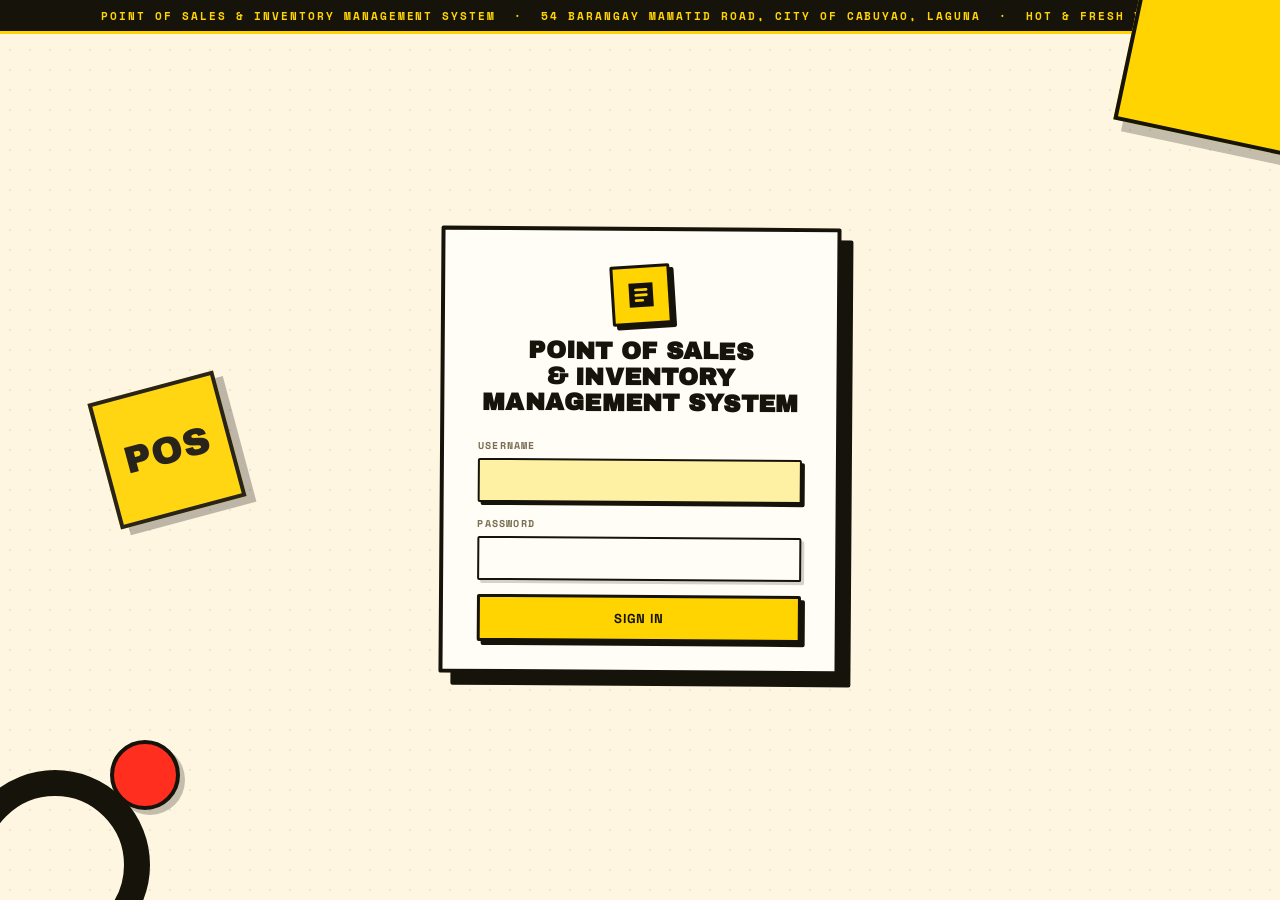
==== docs/index.html @ 0c98d70e "Harden sessions and document security behavior (v41)" ====
<!DOCTYPE html>
<html lang="en">
<head>
<meta charset="UTF-8">
<meta name="viewport" content="width=device-width,initial-scale=1">
<title>Point of Sales &amp; Inventory Management System</title>
<link rel="icon" href="data:,">
<link rel="preconnect" href="https://fonts.googleapis.com">
<link rel="preconnect" href="https://fonts.gstatic.com" crossorigin>
<link href="https://fonts.googleapis.com/css2?family=Archivo+Black&family=Space+Grotesk:wght@400;500;600;700&family=Space+Mono:wght@400;700&display=swap" rel="stylesheet">
<link rel="stylesheet" href="styles.css?v=41">
</head>
<body>

<!-- ==================== LOGIN ==================== -->
<div id="login">
  <div class="login-bg">
    <div class="bg-bar">POINT OF SALES &amp; INVENTORY MANAGEMENT SYSTEM &nbsp;&middot;&nbsp; 54 BARANGAY MAMATID ROAD, CITY OF CABUYAO, LAGUNA &nbsp;&middot;&nbsp; HOT &amp; FRESH DAILY</div>
    <div class="bg-square"></div>
    <div class="bg-ring"></div>
    <div class="bg-dot"></div>
    <div class="bg-stamp">POS</div>
  </div>
  <div class="login-card">
    <div class="login-logo"><svg viewBox="0 0 24 24"><rect x="3" y="3" width="18" height="18" fill="#14110A"/><path d="M8 8h8M8 12h8M8 16h5" fill="none" stroke="#FFD400" stroke-width="2" stroke-linecap="round"/></svg></div>
    <h1>Point of Sales<br>&amp; Inventory Management System</h1>

    <div class="login-err" id="loginErr">Invalid username or password.</div>
    <div class="field"><label>Username</label><input id="logUser" autocomplete="username"></div>
    <div class="field"><label>Password</label><input id="logPass" type="password" autocomplete="current-password"></div>
    <button class="btn" onclick="doLogin()">Sign in</button>
  </div>
</div>

<!-- ==================== APP ==================== -->
<div id="app">
  <aside class="sidebar">
    <div class="side-logo">
      <div class="mark"><svg viewBox="0 0 24 24"><rect x="3" y="3" width="18" height="18" fill="#14110A"/><path d="M8 8h8M8 12h8M8 16h5" fill="none" stroke="#FFD400" stroke-width="2" stroke-linecap="round"/></svg></div>
      <div class="text"><b>Point of Sales</b><small>Inventory Management System</small></div>
    </div>
    <div class="side-nav">
      <div class="side-nav-label">Main Menu</div>
      <div id="nav"></div>
    </div>
    <div class="side-user">
      <div class="av" id="userAvatar">W</div>
      <div class="meta"><b id="userName">-</b><small id="userRole">-</small></div>
      <button class="out" onclick="doLogout()">LOG&nbsp;OUT</button>
    </div>
  </aside>

  <div class="main">
    <div class="topbar">
      <div>
        <button class="side-toggle" id="sideToggle" type="button" onclick="toggleSidebar()" aria-label="Hide menu" aria-expanded="true" title="Hide menu"><svg viewBox="0 0 24 24"><rect x="3" y="4" width="18" height="16" rx="2"/><path d="M9 4v16M13 9h4M13 13h4"/></svg></button>
        <h2 id="pageTitle">Dashboard</h2>
      </div>
      <div class="spacer"></div>
      <div id="dbTools" style="display:none;gap:8px;align-items:center">
        <button class="dbrefresh" onclick="refreshDB()" title="Reload data from MySQL">↻ Reload DB</button>
        <button class="dbrefresh" onclick="importLocal()" title="Push this browser's saved data into MySQL">↑ Import local</button>
        <a class="dbrefresh" href="http://localhost/phpmyadmin/index.php?route=/database/structure&amp;db=pos_inventory" target="_blank" rel="noopener" title="Open phpMyAdmin">phpMyAdmin ↗</a>
        <div class="dbchip saving" id="dbChip"><i></i><span>Connecting…</span></div>
      </div>
      <div class="clock" id="clock"></div>
    </div>
    <div class="content" id="content"></div>
  </div>
</div>

<!-- ==================== MODALS ==================== -->
<div class="overlay" id="overlay"><div class="modal" id="modalBox"></div></div>
<div id="printArea" style="display:none"></div>
<div class="toast" id="toast"><svg viewBox="0 0 24 24"><path d="M20 6L9 17l-5-5"/></svg><span id="toastTxt"></span></div>
<script src="js/00-api-url.js?v=public"></script>
<script src="js/00-core.js?v=41"></script>
<script src="js/10-router-auth.js?v=41"></script>
<script src="js/20-dashboard.js?v=41"></script>
<script src="js/30-pos.js?v=41"></script>
<script src="js/40-inventory.js?v=41"></script>
<script src="js/45-recipes.js?v=41"></script>
<script src="js/50-ingredients.js?v=41"></script>
<script src="js/60-sales.js?v=41"></script>
<script src="js/70-customers.js?v=41"></script>
<script src="js/80-attendance.js?v=41"></script>
<script src="js/85-logs.js?v=41"></script>
<script src="js/90-reports.js?v=41"></script>
<script src="js/95-users.js?v=41"></script>
<script src="js/96-modal.js?v=41"></script>
<script src="js/99-init.js?v=41"></script>
</body>
</html>
---- docs/styles.css ----
/* ============================================================
   DESIGN SYSTEM - POINT OF SALES & INVENTORY MANAGEMENT SYSTEM
   NEO-BRUTALIST / STREET ENERGY
   ============================================================ */
:root{
  --paper:#FFF6E2; --paper2:#FFE9C2;
  --surface:#FFFDF5; --surface2:#FFE9C2;
  --white:#FFFDF5;
  --ink:#16130B; --ink2:#3A3320;
  --mut:#7A6F54; --mut2:#A99B78;
  --border:#16130B; --border2:#D6C9A8;
  --brand:#FFD400; --brand-d:#A57E00; --brand-l:#FFF1A3;
  --accent:#FF6B1A; --accent-d:#C2410C; --accent-l:#FFE3CF;
  --danger:#FF2E1F; --danger-l:#FFD7D2;
  --ok:#0FA63C; --ok-l:#CFF4D7;
  --info:#1E6FE8; --info-l:#D6E6FF;
  --grad:#FFD400; --grad-warm:#FF6B1A;
  --black:#14110A;
  --shadow:4px 4px 0 var(--black);
  --shadow-lg:8px 8px 0 var(--black);
  --r:2px;
  --font-d:'Archivo Black','Arial Black',system-ui,sans-serif;
  --font-b:'Space Grotesk',system-ui,-apple-system,sans-serif;
  --font-m:'Space Mono',ui-monospace,monospace;
}
*,*::before,*::after{box-sizing:border-box;margin:0;padding:0}
html,body{height:100%;font-family:var(--font-b)}
body{background:var(--paper);color:var(--ink);font-size:14px;overflow:hidden;-webkit-font-smoothing:antialiased}
button{font-family:inherit;cursor:pointer;border:none;background:none;color:inherit}
input,select,textarea{font-family:inherit;font-size:14px;color:var(--ink)}
input:focus{outline:none}
::selection{background:var(--brand);color:var(--ink)}
::-webkit-scrollbar{width:8px;height:8px}
::-webkit-scrollbar-thumb{background:var(--ink);border-radius:0}
::-webkit-scrollbar-track{background:transparent}

/* ============ LOGIN ============ */
#login{
  position:fixed;inset:0;z-index:1000;display:flex;align-items:center;justify-content:center;
  background:var(--paper);
  background-image:radial-gradient(rgba(22,19,11,.08) 1px,transparent 1.4px);
  background-size:20px 20px;
}
.login-bg{position:absolute;inset:0;overflow:hidden}
.bg-bar{position:absolute;inset:0 0 auto 0;height:34px;background:var(--ink);color:var(--brand);font-family:var(--font-m);font-weight:700;font-size:11px;letter-spacing:.18em;display:flex;align-items:center;justify-content:center;text-transform:uppercase;border-bottom:3px solid var(--brand)}
.bg-square{position:absolute;width:180px;height:180px;background:var(--brand);border:4px solid var(--ink);transform:rotate(12deg);top:-40px;right:-30px;box-shadow:10px 10px 0 rgba(20,17,10,.25)}
.bg-ring{position:absolute;width:190px;height:190px;border:26px solid var(--ink);border-radius:50%;bottom:-60px;left:-40px}
.bg-dot{position:absolute;width:70px;height:70px;background:var(--danger);border:4px solid var(--ink);border-radius:50%;bottom:90px;left:110px;box-shadow:5px 5px 0 rgba(20,17,10,.25)}
.bg-stamp{position:absolute;width:130px;height:130px;background:var(--brand);border:4px solid var(--ink);transform:rotate(-15deg);top:50%;left:8%;margin-top:-65px;display:flex;align-items:center;justify-content:center;font-family:var(--font-d);font-size:38px;letter-spacing:.02em;box-shadow:8px 8px 0 rgba(20,17,10,.3);opacity:.92}
.login-card{
  position:relative;z-index:1;width:400px;background:var(--surface);
  border:4px solid var(--ink);border-radius:var(--r);
  box-shadow:12px 12px 0 var(--ink);
  padding:34px 34px 28px;
  transform:rotate(.4deg);
}
.login-card:hover{transform:rotate(0)}
.login-logo{width:60px;height:60px;border-radius:var(--r);background:var(--brand);border:3px solid var(--ink);box-shadow:4px 4px 0 var(--ink);display:flex;align-items:center;justify-content:center;margin:0 auto 14px;transform:rotate(-4deg)}
.login-logo svg{width:32px;height:32px}
.login-card h1{text-align:center;font-family:var(--font-d);font-size:24px;line-height:1.08;text-transform:uppercase;letter-spacing:.01em;margin:0 0 22px}
.login-card .sub{text-align:center;font-family:var(--font-m);color:var(--mut);font-size:11px;letter-spacing:.1em;margin:8px 0 22px;font-weight:700}
.login-err{display:none;background:var(--danger-l);border:2.5px solid var(--ink);color:#B32016;font-family:var(--font-m);font-size:11px;padding:10px 13px;margin-bottom:14px;font-weight:700;box-shadow:3px 3px 0 rgba(20,17,10,.2)}
.field{margin-bottom:14px}
.field label{display:block;font-family:var(--font-m);font-size:10px;font-weight:700;letter-spacing:.12em;color:var(--mut);margin-bottom:5px;text-transform:uppercase}
.field input,.field select{
  width:100%;padding:11px 13px;border:2.5px solid var(--ink);border-radius:var(--r);
  background:var(--surface);box-shadow:3px 3px 0 rgba(20,17,10,.18);
  transition:.1s;font-weight:600;
}
.field input:focus,.field select:focus{outline:none;background:var(--brand-l);box-shadow:3px 3px 0 var(--ink)}
.btn{
  display:inline-flex;align-items:center;justify-content:center;gap:7px;width:100%;cursor:pointer;
  padding:12px 18px;border:3px solid var(--ink);border-radius:var(--r);
  background:var(--brand);color:var(--ink);box-shadow:4px 4px 0 var(--ink);
  font-weight:700;font-size:13px;text-transform:uppercase;letter-spacing:.06em;
  transition:.08s;
}
.btn:hover{transform:translate(-1px,-1px);box-shadow:6px 6px 0 var(--ink)}
.btn:active{transform:translate(2px,2px);box-shadow:1px 1px 0 var(--ink)}
.btn-sm{width:auto;padding:8px 15px;font-size:11px;box-shadow:3px 3px 0 var(--ink);letter-spacing:.05em}
.btn-xs{width:auto;padding:4px 11px;font-size:10px;box-shadow:2px 2px 0 var(--ink)}
.btn-ghost{background:var(--surface);color:var(--ink);box-shadow:4px 4px 0 var(--ink)}
.btn-ghost:hover{background:var(--paper2)}
.btn-danger{background:var(--danger);color:#FFFDF5}
.btn-danger:hover{background:var(--danger)}

/* ============ APP LAYOUT ============ */
#app{display:none;height:100vh}
.sidebar{
  width:260px;background:var(--black);border-right:3px solid var(--ink);
  display:flex;flex-direction:column;position:fixed;inset:0 auto 0 0;z-index:20;
}
.side-logo{padding:18px 16px 14px;display:flex;align-items:center;gap:11px;border-bottom:2px solid rgba(255,246,226,.12)}
.side-logo .mark{width:42px;height:42px;border-radius:var(--r);background:var(--brand);border:2.5px solid var(--ink);box-shadow:3px 3px 0 rgba(0,0,0,.4);display:flex;align-items:center;justify-content:center;flex:none;transform:rotate(-3deg)}
.side-logo .mark svg{width:24px;height:24px}
.side-logo .text{flex:1;min-width:0}
.side-logo .text b{display:block;font-family:var(--font-d);font-size:15px;letter-spacing:.02em;color:var(--paper);text-transform:uppercase;white-space:nowrap}
.side-logo .text small{font-size:9px;font-family:var(--font-m);font-weight:700;color:var(--brand);letter-spacing:.14em;text-transform:uppercase}
.side-nav{padding:10px 10px;flex:1;overflow-y:auto}
.side-nav-label{font-family:var(--font-m);font-size:9px;font-weight:700;color:rgba(255,246,226,.35);text-transform:uppercase;letter-spacing:.18em;padding:8px 10px 8px}
.ni{
  display:flex;align-items:center;gap:11px;width:100%;padding:11px 12px;
  border:2px solid transparent;border-radius:var(--r);
  font-weight:700;color:rgba(255,246,226,.62);font-size:13px;
  margin-bottom:3px;transition:.1s;cursor:pointer;letter-spacing:.02em;
}
.ni:hover{background:rgba(255,246,226,.09);color:var(--paper)}
.ni.active{background:var(--brand);border-color:var(--ink);color:var(--ink);box-shadow:4px 4px 0 rgba(0,0,0,.4);font-weight:700}
.ni svg{width:19px;height:19px;stroke:currentColor;fill:none;stroke-width:2.2;stroke-linecap:round;stroke-linejoin:round;flex:none}
.ni.active svg{stroke:var(--ink)}
.ni .badge{margin-left:auto;background:var(--danger);border:1.5px solid var(--ink);color:#fff;font-family:var(--font-m);font-size:9px;font-weight:700;padding:2px 7px;min-width:20px;text-align:center}
.ni.active .badge{background:var(--ink);color:var(--brand);border-color:var(--ink)}
.side-user{border-top:2px solid rgba(255,246,226,.15);padding:13px 14px;display:flex;align-items:center;gap:10px}
.side-user .av{width:38px;height:38px;border-radius:var(--r);background:var(--brand);color:var(--ink);border:2.5px solid var(--ink);box-shadow:3px 3px 0 rgba(0,0,0,.4);font-family:var(--font-d);font-size:15px;display:flex;align-items:center;justify-content:center;flex:none}
.side-user .meta{flex:1;min-width:0}
.side-user .meta b{font-size:12.5px;display:block;color:var(--paper);white-space:nowrap;overflow:hidden;text-overflow:ellipsis}
.side-user .meta small{font-family:var(--font-m);font-size:8.5px;letter-spacing:.12em;color:var(--brand);font-weight:700;text-transform:uppercase}
.side-user .out{color:rgba(255,246,226,.5);font-family:var(--font-m);font-size:9.5px;font-weight:700;letter-spacing:.08em;padding:6px 8px;border-radius:var(--r);border:2px solid transparent;transition:.1s}
.side-user .out:hover{background:var(--danger);border-color:var(--ink);color:#fff;box-shadow:2px 2px 0 rgba(0,0,0,.4)}

.main{margin-left:260px;height:100vh;display:flex;flex-direction:column}
.sidebar,.main{transition:transform .18s ease,margin-left .18s ease}
#app.sidebar-hidden .sidebar{transform:translateX(-100%)}
#app.sidebar-hidden .main{margin-left:0}
.topbar{
  background:var(--surface);border-bottom:3px solid var(--ink);
  padding:12px 26px;display:flex;align-items:center;gap:16px;
  position:sticky;top:0;z-index:10;
}
.topbar .bread{font-family:var(--font-m);font-size:9px;font-weight:700;letter-spacing:.14em;color:var(--brand-d);text-transform:uppercase;background:var(--brand-l);border:2px solid var(--ink);box-shadow:2px 2px 0 var(--ink);padding:2px 8px;display:inline-block;margin-bottom:4px}
.topbar h2{font-family:var(--font-d);font-size:19px;text-transform:uppercase;letter-spacing:.02em}
.topbar .spacer{flex:1}
.side-toggle{flex:none;width:32px;height:32px;display:flex;align-items:center;justify-content:center;border:2.5px solid var(--ink);border-radius:var(--r);background:var(--paper);box-shadow:2.5px 2.5px 0 rgba(20,17,10,.18);cursor:pointer;color:var(--ink)}
.side-toggle:hover{background:var(--brand-l)}
.side-toggle svg{width:17px;height:17px;fill:none;stroke:currentColor;stroke-width:2;stroke-linecap:round;stroke-linejoin:round}
.topbar .clock{text-align:right;font-family:var(--font-m);font-size:13px;color:var(--ink);font-weight:700;border:2px solid var(--ink);background:var(--paper);padding:4px 10px;box-shadow:2px 2px 0 rgba(20,17,10,.2)}
.topbar .clock em{font-style:normal;display:block;font-size:9px;color:var(--mut);letter-spacing:.08em;text-transform:uppercase}
.dbchip{display:inline-flex;align-items:center;gap:6px;font-family:var(--font-m);font-size:9.5px;font-weight:700;letter-spacing:.06em;text-transform:uppercase;border:2px solid var(--ink);background:var(--ok-l);padding:5px 9px;box-shadow:2px 2px 0 rgba(20,17,10,.2);white-space:nowrap}
.dbchip i{width:7px;height:7px;background:var(--ok);border:1px solid var(--ink);border-radius:50%;flex:none}
.dbchip.pending,.dbchip.saving{background:var(--brand-l)}
.dbchip.pending i,.dbchip.saving i{background:var(--brand-d)}
.dbchip.err{background:var(--danger-l)}
.dbchip.err i{background:var(--danger)}
.dbrefresh{font-family:var(--font-m);font-size:9.5px;font-weight:700;letter-spacing:.06em;text-transform:uppercase;border:2px solid var(--ink);background:var(--surface);padding:5px 8px;box-shadow:2px 2px 0 var(--ink);white-space:nowrap}
.dbrefresh:hover{background:var(--brand-l)}
.content{flex:1;overflow-y:auto;padding:22px 20px 34px;background-image:radial-gradient(rgba(22,19,11,.05) 1px,transparent 1.4px);background-size:24px 24px}

/* ============ KPI CARDS ============ */
.kpi-row{display:grid;grid-template-columns:repeat(4,1fr);gap:16px;margin-bottom:20px}
@media(max-width:1200px){.kpi-row{grid-template-columns:repeat(2,1fr)}}
@media(max-width:700px){.kpi-row{grid-template-columns:1fr}}
.kpi{
  background:var(--surface);border:3px solid var(--ink);border-radius:var(--r);padding:16px 18px;
  display:flex;align-items:center;gap:14px;box-shadow:5px 5px 0 var(--ink);transition:.09s;
}
.kpi:hover{transform:translate(-1px,-1px);box-shadow:7px 7px 0 var(--ink)}
.kpi .icon{
  width:46px;height:46px;border-radius:var(--r);background:var(--black)!important;
  border:2px solid var(--ink);box-shadow:3px 3px 0 rgba(20,17,10,.25);
  display:flex;align-items:center;justify-content:center;flex:none;
}
.kpi .icon svg{width:22px;height:22px;stroke:var(--brand);fill:none;stroke-width:2.2;stroke-linecap:round;stroke-linejoin:round}
.kpi b{font-family:var(--font-d);font-size:21px;letter-spacing:0}
.kpi small{font-family:var(--font-m);font-size:9px;letter-spacing:.1em;color:var(--mut);text-transform:uppercase}
.grid-2{display:grid;grid-template-columns:1fr 1fr;gap:18px}
@media(max-width:1050px){.grid-2{grid-template-columns:1fr}}
.card{
  background:var(--surface);border:3px solid var(--ink);border-radius:var(--r);
  box-shadow:5px 5px 0 var(--ink);padding:18px 20px;
}
.card h3{font-family:var(--font-d);font-size:13px;text-transform:uppercase;letter-spacing:.03em;margin-bottom:12px;display:flex;align-items:center;gap:9px;border-bottom:2px solid var(--ink);padding-bottom:11px}
.card h3 .grow{flex:1}
.card-empty{text-align:center;color:var(--mut);padding:28px 0;font-family:var(--font-m);font-size:11px;text-transform:uppercase;letter-spacing:.08em}

/* ============ WELCOME ============ */
.welcome{
  margin-bottom:22px;background:var(--surface);border:3px solid var(--ink);border-radius:var(--r);
  box-shadow:5px 5px 0 var(--ink);padding:18px 20px;display:flex;align-items:center;justify-content:space-between;gap:16px;flex-wrap:wrap;
}
.welcome h2{font-family:var(--font-d);font-size:24px;text-transform:uppercase;letter-spacing:.01em}
.welcome small{font-family:var(--font-m);font-size:11.5px;color:var(--mut);font-weight:700;text-transform:uppercase;letter-spacing:.06em;background:var(--brand-l);border:2px solid var(--ink);padding:5px 10px;box-shadow:2px 2px 0 rgba(20,17,10,.2)}

/* ============ LOW STOCK / RECENT ============ */
.ls-row{display:flex;align-items:center;gap:12px;padding:11px 2px;border-bottom:2px dashed var(--border2)}
.ls-row:last-child{border-bottom:none}
.ls-row .bar{flex:1;height:11px;background:#EDE5CF;border:1.5px solid var(--ink);border-radius:0;overflow:hidden}
.ls-row .bar i{display:block;height:100%}
.ls-row b{font-weight:700;font-size:12.5px;min-width:80px;white-space:nowrap;overflow:hidden;text-overflow:ellipsis}
.ls-row .stk{min-width:60px;text-align:right}
.recent-row{display:flex;align-items:center;gap:12px;padding:11px 2px;border-bottom:2px dashed var(--border2)}
.recent-row:last-child{border-bottom:none}
.recent-row b{font-family:var(--font-m);font-size:11px}
.recent-row .d{font-size:10px;color:var(--mut);font-family:var(--font-m)}
.recent-row .tot{margin-left:auto;font-weight:700;font-family:var(--font-m);font-size:12px}

/* ============ PILL ============ */
.pill{display:inline-flex;align-items:center;gap:4px;font-family:var(--font-m);font-size:9px;font-weight:700;padding:3px 8px;border:2px solid var(--ink);border-radius:var(--r);letter-spacing:.05em;text-transform:uppercase}
.pill.ok{background:var(--ok-l);color:#0A6B25}
.pill.warn{background:var(--brand-l);color:#7A4D00}
.pill.bad{background:var(--danger-l);color:#B32016}
.pill.info{background:var(--info-l);color:#0B4FAF}
.pill.mut{background:#E9E4D5;color:var(--ink)}
.pill.brand{background:var(--brand);color:var(--ink)}

/* ============ POS ============ */
.pos-wrap{display:grid;grid-template-columns:1fr 370px;gap:18px;height:calc(100vh - 110px)}
@media(max-width:1100px){.pos-wrap{grid-template-columns:1fr}}
.pos-left{display:flex;flex-direction:column;gap:12px;min-height:0}
.pos-search{display:flex;gap:10px;align-items:center;flex-wrap:wrap}
.search-wrap{flex:1;min-width:180px;position:relative}
.search-wrap svg{position:absolute;left:13px;top:50%;transform:translateY(-50%);width:18px;height:18px;stroke:var(--ink);fill:none;stroke-width:2.2;stroke-linecap:round;pointer-events:none}
.search-wrap input{width:100%;padding:11px 14px 11px 40px;border:2.5px solid var(--ink);border-radius:var(--r);background:var(--surface);font-weight:600;box-shadow:3px 3px 0 rgba(20,17,10,.18);transition:.1s}
.search-wrap input:focus{outline:none;background:var(--brand-l);box-shadow:3px 3px 0 var(--ink)}
.cat-row{display:flex;gap:8px;flex-wrap:wrap}
.cat-pill{padding:8px 14px;font-size:11px;font-weight:700;background:var(--surface);border:2.5px solid var(--ink);border-radius:var(--r);color:var(--ink);box-shadow:2.5px 2.5px 0 rgba(20,17,10,.2);cursor:pointer;transition:.08s;text-transform:uppercase;letter-spacing:.04em;white-space:nowrap}
.cat-pill:hover{transform:translate(-1px,-1px);box-shadow:4px 4px 0 var(--ink)}
.cat-pill.active{background:var(--brand);border-color:var(--ink);color:var(--ink);box-shadow:3px 3px 0 var(--ink)}
.cat-pill .cnt{font-family:var(--font-m);font-size:9px;opacity:.65}
.cat-pill .cdot{width:10px;height:10px;border-radius:50%;border:1.5px solid var(--ink);display:inline-block;margin-right:7px;vertical-align:-1px;flex:none}
.field label.day-check{display:inline-flex;align-items:center;gap:6px;min-width:78px;margin-bottom:0;padding:7px 9px;text-align:left;white-space:nowrap;letter-spacing:.02em}
.field label.day-check input[type=checkbox]{width:15px;height:15px;flex:none;margin:0;padding:0;box-shadow:none;accent-color:var(--brand)}
.plist{flex:1;overflow-y:auto;display:grid;grid-template-columns:repeat(auto-fill,minmax(158px,1fr));gap:14px;align-content:start;padding:2px}
.pcard{
  background:var(--surface);border:3px solid var(--ink);border-radius:var(--r);
  cursor:pointer;transition:.09s;overflow:hidden;position:relative;
  box-shadow:4px 4px 0 var(--ink);
}
.pcard:hover{transform:translate(-2px,-2px);box-shadow:7px 7px 0 var(--ink)}
.pcard:active{transform:translate(1px,1px);box-shadow:2px 2px 0 var(--ink)}
.pcard.out{opacity:.55;filter:grayscale(1);pointer-events:none}
.pcard .accent-bar{height:7px;width:100%}
.pcard .badge{position:absolute;top:11px;right:9px;font-family:var(--font-m);font-size:9px;font-weight:700;padding:3px 9px;border-radius:var(--r);border:2px solid var(--ink);z-index:1;letter-spacing:.06em}
.badge.low{background:var(--brand);color:var(--ink);box-shadow:2px 2px 0 rgba(20,17,10,.3);transform:rotate(2deg)}
.badge.out{background:var(--danger);color:#FFFDF5;box-shadow:2px 2px 0 rgba(20,17,10,.3);transform:rotate(-2deg)}
.pcard .body{padding:11px 13px 13px}
.pcard .pname{font-family:var(--font-d);font-size:11.5px;text-transform:uppercase;line-height:1.3;white-space:nowrap;overflow:hidden;text-overflow:ellipsis}
.pcard .pcat{font-family:var(--font-m);font-size:8.5px;color:var(--mut);letter-spacing:.1em;text-transform:uppercase;margin-top:3px}
.pcard .pprice{display:inline-block;margin-top:10px;font-family:var(--font-m);font-weight:700;font-size:13.5px;color:var(--brand);background:var(--black);padding:3px 9px 2px;letter-spacing:.02em}
.pcard .pstock{font-family:var(--font-m);font-size:8.5px;color:var(--mut);margin-top:8px;letter-spacing:.05em}

/* ============ CART ============ */
.cart{background:var(--surface);border:3px solid var(--ink);border-radius:var(--r);box-shadow:5px 5px 0 var(--ink);display:flex;flex-direction:column;min-height:0}
.cart-head{padding:8px 12px;background:var(--black);color:var(--paper);display:flex;align-items:center;gap:8px;border-bottom:3px solid var(--ink)}
.cart-head h4{font-family:var(--font-d);font-size:11.5px;letter-spacing:.05em;text-transform:uppercase;color:var(--brand)}
.cart-head .cnt{font-family:var(--font-m);font-size:9px;font-weight:700;color:rgba(255,246,226,.55);letter-spacing:.06em}
.cart-head .clear{margin-left:auto;font-family:var(--font-m);font-size:9px;font-weight:700;letter-spacing:.08em;color:var(--brand);padding:2px 7px;border:2px solid var(--brand);transition:.1s}
.cart-head .clear:hover{background:var(--danger);border-color:var(--ink);color:#fff}
.cart-body{flex:1;overflow-y:auto;padding:6px 10px;display:flex;flex-direction:column}
.cart-empty{margin:auto;display:flex;flex-direction:column;align-items:center;justify-content:center;text-align:center;color:var(--mut);font-family:var(--font-m);font-size:9.5px;padding:14px;text-transform:uppercase;letter-spacing:.1em;border:3px dashed var(--border2);width:100%}
.cart-empty b{display:block;margin-bottom:4px;color:var(--ink);font-size:11px}
.cart-empty:before{content:"(0)";display:block;font-family:var(--font-d);font-size:24px;color:var(--border2);margin-bottom:4px}
.cline{display:flex;align-items:center;gap:8px;padding:7px 0;border-bottom:2px dashed var(--border2)}
.cline:last-child{border-bottom:none}
.cline .info{flex:1;min-width:0}
.cline .info b{font-size:11.5px;font-weight:700;display:block;white-space:nowrap;overflow:hidden;text-overflow:ellipsis}
.cline .info span{font-family:var(--font-m);font-size:8px;color:var(--mut);letter-spacing:.05em}
.cline .amt{width:62px;text-align:right;font-family:var(--font-m);font-size:11px;font-weight:700}
.qty{display:flex;align-items:center;gap:4px}
.qty button{width:22px;height:22px;border-radius:var(--r);border:2px solid var(--ink);background:var(--brand-l);color:var(--ink);font-weight:700;font-size:13px;line-height:1;box-shadow:2px 2px 0 rgba(20,17,10,.25);transition:.08s}
.qty button:hover{background:var(--brand);box-shadow:2px 2px 0 var(--ink)}
.qty button:active{box-shadow:0 0 0 var(--ink);transform:translate(2px,2px)}
.qty b{min-width:18px;text-align:center;font-family:var(--font-m);font-size:11px}
.cline .rm{color:var(--mut);padding:2px;border-radius:var(--r);border:2px solid transparent;transition:.1s}
.cline .rm:hover{background:var(--danger);border-color:var(--ink);color:#fff;box-shadow:2px 2px 0 rgba(20,17,10,.3)}
.cart-foot{padding:9px 12px;border-top:3px solid var(--ink);background:var(--paper2);border-radius:0 0 var(--r) var(--r)}
.ot-row{display:flex;gap:4px;margin-bottom:7px}
.ot-btn{flex:1;text-align:center;padding:6px 3px;border-radius:var(--r);font-family:var(--font-m);font-size:9px;font-weight:700;letter-spacing:.05em;text-transform:uppercase;border:2.5px solid var(--ink);background:var(--surface);color:var(--ink);box-shadow:2.5px 2.5px 0 rgba(20,17,10,.2);cursor:pointer;transition:.08s}
.ot-btn:hover{transform:translate(-1px,-1px);box-shadow:4px 4px 0 var(--ink)}
.ot-btn.active{background:var(--ink);border-color:var(--ink);color:var(--brand);box-shadow:3px 3px 0 rgba(20,17,10,.3)}
.sum-row{display:flex;justify-content:space-between;font-family:var(--font-m);font-size:10px;color:var(--mut);margin:3px 0;font-weight:700}
.sum-row.grand{font-size:14px;font-weight:700;color:var(--ink);border-top:3px double var(--ink);padding-top:7px;margin-top:6px;letter-spacing:0}
.sum-row.grand span:first-child{font-family:var(--font-d);font-size:12px;letter-spacing:.04em}
.sum-row .ph{color:var(--ink);font-weight:700}
.disc-row{margin:5px 0;display:flex;gap:5px;align-items:center}
.disc-row select{flex:1;padding:5px 8px;border:2.5px solid var(--ink);border-radius:var(--r);background:var(--surface);font-weight:700;font-family:var(--font-m);font-size:10px;box-shadow:2.5px 2.5px 0 rgba(20,17,10,.18)}
.disc-row .clear{font-family:var(--font-m);font-size:8px;font-weight:700;letter-spacing:.06em;color:var(--danger);padding:3px 6px;border:2px solid var(--danger);transition:.1s}
.disc-row .clear:hover{background:var(--danger);color:#fff}
.cust-row{margin:5px 0;display:flex;gap:5px;align-items:center}
.cust-row .clbl{font-family:var(--font-m);font-size:8px;font-weight:700;letter-spacing:.12em;color:var(--mut);text-transform:uppercase;white-space:nowrap}
.cust-row select{flex:1;padding:5px 8px;border:2.5px solid var(--ink);border-radius:var(--r);background:var(--surface);font-weight:700;font-family:var(--font-m);font-size:10px;box-shadow:2.5px 2.5px 0 rgba(20,17,10,.18)}
.note-row{margin:5px 0}
.note-row textarea{width:100%;min-height:38px;resize:vertical;padding:6px 8px;border:2.5px solid var(--ink);border-radius:var(--r);background:var(--surface);font-family:var(--font-m);font-size:10px;font-weight:600;box-shadow:2.5px 2.5px 0 rgba(20,17,10,.18)}
.note-row textarea:focus{outline:none;background:var(--brand-l);box-shadow:3px 3px 0 var(--ink)}
.note-row textarea::placeholder{color:var(--mut2)}
.cash-row{margin:7px 0 5px}
.cash-row .label{font-family:var(--font-m);font-size:8px;font-weight:700;letter-spacing:.12em;color:var(--mut);margin-bottom:4px;text-transform:uppercase}
.cash-wrap{position:relative}
.cash-wrap span{position:absolute;left:11px;top:50%;transform:translateY(-50%);font-family:var(--font-m);font-size:11px;font-weight:700;color:var(--ink);background:var(--brand);border:1.5px solid var(--ink);padding:1px 4px;z-index:1}
.cash-wrap input{width:100%;padding:8px 11px 8px 48px;border:2.5px solid var(--ink);border-radius:var(--r);background:var(--surface);font-family:var(--font-m);font-weight:700;font-size:13px;box-shadow:3px 3px 0 rgba(20,17,10,.18);transition:.1s}
.cash-wrap input:focus{outline:none;background:var(--brand-l);box-shadow:3px 3px 0 var(--ink)}
.qcash{display:flex;gap:4px;margin-top:6px}
.qcash button{flex:1;padding:5px 3px;border-radius:var(--r);font-family:var(--font-m);font-size:10px;font-weight:700;border:2px solid var(--ink);background:var(--surface);box-shadow:2px 2px 0 rgba(20,17,10,.2);color:var(--ink);transition:.08s;cursor:pointer}
.qcash button:hover{background:var(--brand);box-shadow:2px 2px 0 var(--ink);transform:translate(-1px,-1px)}
.qcash button:active{box-shadow:0 0 0 var(--ink);transform:translate(2px,2px)}
.qcash button.exact{border-color:var(--ink);background:var(--black);color:var(--brand)}
.qcash button.exact:hover{background:var(--brand);color:var(--ink)}
.change-row{display:flex;justify-content:space-between;padding:4px 0;font-family:var(--font-m);font-size:10px;font-weight:700;color:var(--mut)}
.change-row span{color:var(--ok);font-size:12px;font-weight:700}
.checkout-btn{
  width:100%;cursor:pointer;padding:9px;border-radius:var(--r);font-family:var(--font-d);
  font-size:12px;letter-spacing:.04em;text-transform:uppercase;
  background:var(--accent);color:var(--ink);border:3px solid var(--ink);box-shadow:4px 4px 0 var(--ink);
  transition:.08s;margin-top:4px;
}
.checkout-btn:hover{transform:translate(-1px,-1px);box-shadow:6px 6px 0 var(--ink)}
.checkout-btn:active{transform:translate(2px,2px);box-shadow:1px 1px 0 var(--ink)}
.checkout-btn[disabled]{opacity:.45;cursor:not-allowed;filter:none;box-shadow:3px 3px 0 rgba(20,17,10,.3)}

/* ============ TABLES ============ */
.toolrow{display:flex;gap:10px;align-items:center;margin-bottom:16px;flex-wrap:wrap}
.toolrow .spacer{flex:1}
.tbl-wrap{overflow-x:auto;border:3px solid var(--ink);border-radius:var(--r);background:var(--surface);box-shadow:5px 5px 0 var(--ink)}
table{width:100%;border-collapse:collapse;font-size:12px;min-width:0}
th{background:var(--black);color:var(--brand);font-family:var(--font-m);font-size:8.5px;font-weight:700;text-transform:uppercase;letter-spacing:.05em;text-align:left;padding:9px 10px;border-bottom:2px solid var(--ink);white-space:normal;line-height:1.25;vertical-align:bottom}
td{padding:9px 10px;border-bottom:1.5px solid var(--border2);vertical-align:middle;overflow-wrap:anywhere}
tr:last-child td{border-bottom:none}
tr:hover td{background:var(--brand-l)}
.num{font-variant-numeric:tabular-nums;white-space:nowrap}
.act{display:flex;gap:4px;justify-content:flex-end}
.tbl-wrap .pill{font-size:8px;padding:2px 5px;border-width:1.5px;white-space:nowrap}
.tbl-wrap td>small{font-size:8.5px;line-height:1.3}
.icon-btn{width:28px;height:28px;border-radius:var(--r);display:inline-flex;align-items:center;justify-content:center;border:2px solid var(--ink);box-shadow:2px 2px 0 rgba(20,17,10,.24);transition:.08s;cursor:pointer;flex:none}
.icon-btn:active{box-shadow:0 0 0 var(--ink);transform:translate(2px,2px)}
.icon-btn svg{width:13px;height:13px;stroke:currentColor;fill:none;stroke-width:2.2;stroke-linecap:round;stroke-linejoin:round}
.icon-btn.view{background:var(--info-l);color:var(--info)}.icon-btn.view:hover{background:#A9CEFF}
.icon-btn.edit{background:var(--ok-l);color:#0A6B25}.icon-btn.edit:hover{background:#A9EBBB}
.icon-btn.del{background:var(--danger-l);color:#B32016}.icon-btn.del:hover{background:#FFB9B2}
.tbl-compact table{font-size:11px}
.tbl-compact th,.tbl-compact td{padding:6px 7px}
.tbl-wide table{font-size:10px;table-layout:auto}
.tbl-wide th{font-size:7.5px;padding:5px 4px;letter-spacing:0;line-height:1.1}
.tbl-wide td{padding:5px 4px;font-size:10px;white-space:nowrap;max-width:112px;overflow:hidden;text-overflow:ellipsis}
.tbl-wide td:first-child{max-width:150px}
.tbl-wide td.num{white-space:nowrap}
.tbl-wide .pill{font-size:7px;padding:1px 3px;border-width:1px;letter-spacing:0}
.tbl-wide td>small{font-size:8px}
@media(max-width:1200px){
  .tbl-compact th,.tbl-compact td{padding:5px 5px}
  .tbl-wide th,.tbl-wide td{padding:4px 3px}
  .tbl-wide td{max-width:96px}
}

/* ============ REPORTS ============ */
.chart{display:flex;align-items:flex-end;gap:10px;height:170px;padding-top:8px}
.chart .bar{flex:1;display:flex;flex-direction:column;align-items:center;gap:5px;height:100%;justify-content:flex-end}
.chart .bar i{width:100%;max-width:46px;border-radius:var(--r);background:var(--brand);border:2px solid var(--ink);box-shadow:2px 2px 0 rgba(20,17,10,.3)}
.chart .bar span{font-family:var(--font-m);font-size:9px;font-weight:700;color:var(--mut);text-transform:uppercase;letter-spacing:.06em;white-space:nowrap}
.chart .bar em{font-style:normal;font-family:var(--font-m);font-size:8px;color:var(--mut);font-weight:700}

/* ============ MODAL ============ */
.overlay{display:none;position:fixed;inset:0;background:rgba(20,17,10,.62);z-index:900;align-items:center;justify-content:center;padding:20px}
.overlay.show{display:flex}
.modal{background:var(--surface);border:3px solid var(--ink);border-radius:var(--r);width:100%;max-width:420px;max-height:92vh;overflow-y:auto;padding:26px;box-shadow:10px 10px 0 rgba(20,17,10,.85);animation:modalIn .16s ease}
@keyframes modalIn{from{opacity:0;transform:translateY(16px) rotate(.6deg) scale(.98)}to{opacity:1;transform:none}}
.modal.wide{max-width:min(900px,96vw);padding:18px}
.modal.wide .tbl-wrap table{min-width:0;font-size:11.5px}
.modal.wide .tbl-wrap th,.modal.wide .tbl-wrap td{padding:5px 6px;white-space:nowrap}
.modal h3{font-family:var(--font-d);font-size:18px;text-transform:uppercase;letter-spacing:.02em;margin-bottom:4px}
.modal .msub{font-family:var(--font-m);font-size:10.5px;color:var(--mut);margin-bottom:18px;text-transform:uppercase;letter-spacing:.05em}
.modal .row2{display:grid;grid-template-columns:1fr 1fr;gap:12px}
.mfoot{display:flex;gap:10px;margin-top:20px}
.mfoot .btn{width:auto;flex:1;padding:11px}

/* ============ RECEIPT ============ */
.receipt{font-family:var(--font-m);background:#fff;border:3px solid var(--ink);border-radius:var(--r);box-shadow:4px 4px 0 rgba(20,17,10,.35);padding:14px;font-size:11px;width:300px;max-width:100%;margin:0 auto}
.receipt .rc{text-align:center;border-bottom:2px dashed #9A8360;padding-bottom:8px;margin-bottom:8px}
.receipt .rc b{font-size:13px;letter-spacing:.04em;text-transform:uppercase}
.receipt .rc div{font-size:9px;color:#5A5140}
.receipt table{min-width:0;width:100%}
.receipt td,.receipt th{padding:2px 0;font-size:9.5px}
.receipt th{border-bottom:1px dashed #9A8360;text-transform:none;letter-spacing:0;background:none;color:var(--ink)}
.receipt .trow{display:flex;justify-content:space-between;font-size:10.5px;padding:2px 0}
.receipt .tot{border-top:2px dashed #9A8360;margin-top:5px}
@media print{body *{visibility:hidden!important}#printArea,#printArea *{visibility:visible!important}#printArea{position:absolute!important;left:0;top:0;width:300px}.receipt{max-height:none!important;overflow:visible!important}}

/* ============ TOAST ============ */
.toast{
  position:fixed;top:70px;left:50%;transform:translateX(-50%) translateY(-90px);
  background:var(--black);color:var(--paper);border:3px solid var(--brand);
  box-shadow:6px 6px 0 rgba(20,17,10,.5);padding:12px 22px;border-radius:var(--r);
  font-size:13px;font-weight:700;letter-spacing:.02em;
  z-index:1200;opacity:0;transition:.28s;pointer-events:none;
  display:flex;align-items:center;gap:9px;
}
.toast.show{opacity:1;transform:translateX(-50%) translateY(0)}
.toast svg{width:18px;height:18px;stroke:var(--brand);fill:none;stroke-width:3;stroke-linecap:round;stroke-linejoin:round;flex:none}

/* FIT AT 100% ZOOM */
.topbar>div:first-child{display:flex;align-items:center;gap:10px;min-width:0;overflow:hidden}
.topbar h2{min-width:0;white-space:nowrap;overflow:hidden;text-overflow:ellipsis}
@media(max-width:1200px){.topbar{padding:10px 16px;gap:10px}.topbar .clock em{display:none}.dbchip{font-size:8.5px;padding:4px 6px}}
@media(max-width:900px){.sidebar{width:200px}.main{margin-left:200px}.content{padding:16px 12px 26px}.topbar{padding:9px 12px;gap:8px}.topbar .clock{display:none}.dbchip{font-size:8px;padding:3px 5px;letter-spacing:0}.dbrefresh{font-size:8px;padding:3px 5px}.tbl-compact th,.tbl-compact td{padding:4px 4px;font-size:9.5px}.tbl-compact .icon-btn{width:24px;height:24px}.tbl-compact .icon-btn svg{width:11px;height:11px}.tbl-compact .act{gap:3px}.tbl-wide th{padding:3px 2px;font-size:7px}.tbl-wide td{padding:3px 2px;font-size:9px;max-width:84px}.tbl-wide td:first-child{max-width:100px}.tbl-wide .pill{font-size:6.5px;padding:1px 2px}}
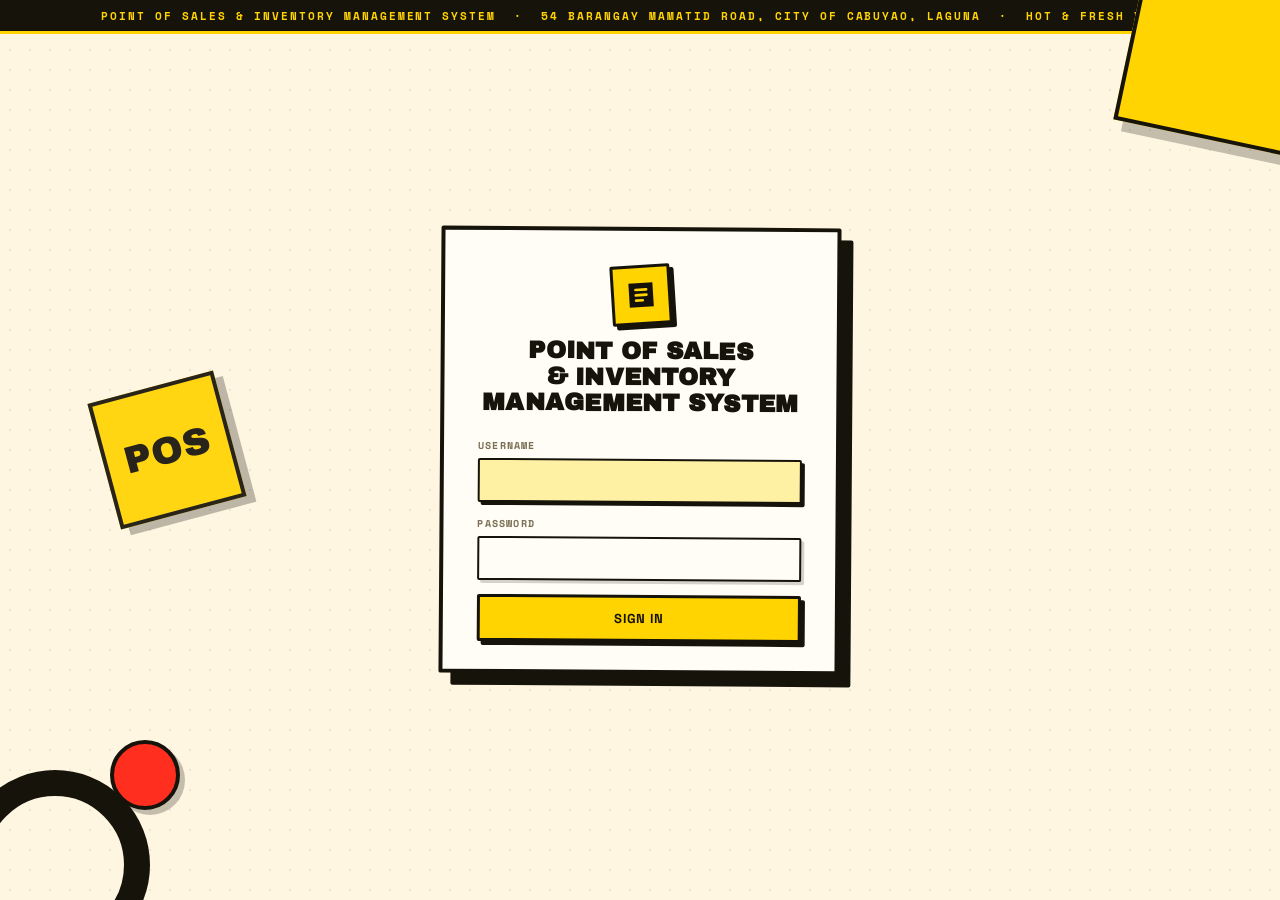
==== commit e6953396: "Add kitchen receipt with customer order note and sales history note column" ====
--- a/docs/index.html
+++ b/docs/index.html
@@ -8,7 +8,7 @@
 <link rel="preconnect" href="https://fonts.googleapis.com">
 <link rel="preconnect" href="https://fonts.gstatic.com" crossorigin>
 <link href="https://fonts.googleapis.com/css2?family=Archivo+Black&family=Space+Grotesk:wght@400;500;600;700&family=Space+Mono:wght@400;700&display=swap" rel="stylesheet">
-<link rel="stylesheet" href="styles.css?v=41">
+<link rel="stylesheet" href="styles.css?v=44k">
 </head>
 <body>
 
@@ -53,7 +53,7 @@
   <div class="main">
     <div class="topbar">
       <div>
-        <button class="side-toggle" id="sideToggle" type="button" onclick="toggleSidebar()" aria-label="Hide menu" aria-expanded="true" title="Hide menu"><svg viewBox="0 0 24 24"><rect x="3" y="4" width="18" height="16" rx="2"/><path d="M9 4v16M13 9h4M13 13h4"/></svg></button>
+        <button class="side-toggle" id="sideToggle" type="button" onclick="toggleSidebar()" aria-label="Hide menu" aria-expanded="true" title="Hide menu"><svg class="ico-open" viewBox="0 0 24 24"><path d="M15 5l-7 7 7 7"/></svg><svg class="ico-close" viewBox="0 0 24 24"><path d="M4 6h16M4 12h16M4 18h16"/></svg></button>
         <h2 id="pageTitle">Dashboard</h2>
       </div>
       <div class="spacer"></div>
@@ -74,20 +74,20 @@
 <div id="printArea" style="display:none"></div>
 <div class="toast" id="toast"><svg viewBox="0 0 24 24"><path d="M20 6L9 17l-5-5"/></svg><span id="toastTxt"></span></div>
 <script src="js/00-api-url.js?v=public"></script>
-<script src="js/00-core.js?v=41"></script>
-<script src="js/10-router-auth.js?v=41"></script>
-<script src="js/20-dashboard.js?v=41"></script>
-<script src="js/30-pos.js?v=41"></script>
-<script src="js/40-inventory.js?v=41"></script>
-<script src="js/45-recipes.js?v=41"></script>
-<script src="js/50-ingredients.js?v=41"></script>
-<script src="js/60-sales.js?v=41"></script>
-<script src="js/70-customers.js?v=41"></script>
-<script src="js/80-attendance.js?v=41"></script>
-<script src="js/85-logs.js?v=41"></script>
-<script src="js/90-reports.js?v=41"></script>
-<script src="js/95-users.js?v=41"></script>
-<script src="js/96-modal.js?v=41"></script>
-<script src="js/99-init.js?v=41"></script>
+<script src="js/00-core.js?v=44"></script>
+<script src="js/10-router-auth.js?v=44"></script>
+<script src="js/20-dashboard.js?v=44"></script>
+<script src="js/30-pos.js?v=44k"></script>
+<script src="js/40-inventory.js?v=44"></script>
+<script src="js/45-recipes.js?v=44"></script>
+<script src="js/50-ingredients.js?v=44"></script>
+<script src="js/60-sales.js?v=44k"></script>
+<script src="js/70-customers.js?v=44"></script>
+<script src="js/80-attendance.js?v=44"></script>
+<script src="js/85-logs.js?v=44"></script>
+<script src="js/90-reports.js?v=44"></script>
+<script src="js/95-users.js?v=44"></script>
+<script src="js/96-modal.js?v=44"></script>
+<script src="js/99-init.js?v=44"></script>
 </body>
 </html>
--- a/docs/styles.css
+++ b/docs/styles.css
@@ -134,6 +134,9 @@
 .side-toggle{flex:none;width:32px;height:32px;display:flex;align-items:center;justify-content:center;border:2.5px solid var(--ink);border-radius:var(--r);background:var(--paper);box-shadow:2.5px 2.5px 0 rgba(20,17,10,.18);cursor:pointer;color:var(--ink)}
 .side-toggle:hover{background:var(--brand-l)}
 .side-toggle svg{width:17px;height:17px;fill:none;stroke:currentColor;stroke-width:2;stroke-linecap:round;stroke-linejoin:round}
+.side-toggle .ico-close{display:none}
+#app.sidebar-hidden .side-toggle .ico-open{display:none}
+#app.sidebar-hidden .side-toggle .ico-close{display:block}
 .topbar .clock{text-align:right;font-family:var(--font-m);font-size:13px;color:var(--ink);font-weight:700;border:2px solid var(--ink);background:var(--paper);padding:4px 10px;box-shadow:2px 2px 0 rgba(20,17,10,.2)}
 .topbar .clock em{font-style:normal;display:block;font-size:9px;color:var(--mut);letter-spacing:.08em;text-transform:uppercase}
 .dbchip{display:inline-flex;align-items:center;gap:6px;font-family:var(--font-m);font-size:9.5px;font-weight:700;letter-spacing:.06em;text-transform:uppercase;border:2px solid var(--ink);background:var(--ok-l);padding:5px 9px;box-shadow:2px 2px 0 rgba(20,17,10,.2);white-space:nowrap}
@@ -372,6 +375,16 @@
 .receipt th{border-bottom:1px dashed #9A8360;text-transform:none;letter-spacing:0;background:none;color:var(--ink)}
 .receipt .trow{display:flex;justify-content:space-between;font-size:10.5px;padding:2px 0}
 .receipt .tot{border-top:2px dashed #9A8360;margin-top:5px}
+.receipt-wrap{display:flex;gap:18px;justify-content:center;align-items:flex-start;flex-wrap:wrap}
+.receipt-caption{font-family:var(--font-m);font-size:9.5px;font-weight:700;letter-spacing:.08em;color:var(--mut);text-align:center;margin-bottom:6px}
+.receipt.kitchen{border-color:#0EA5E9;box-shadow:4px 4px 0 rgba(14,165,233,.3)}
+.receipt.kitchen .rc{border-bottom-color:#0EA5E9}
+.receipt .kc-meta{font-size:10px;margin-bottom:6px}
+.receipt .kc-meta div{margin-bottom:2px}
+.receipt .kc-note{border:2px dashed #0EA5E9;background:#F0F9FF;border-radius:6px;padding:7px 8px;margin:6px 0 8px;font-size:10.5px}
+.receipt .kc-note b{display:block;font-size:9px;letter-spacing:.08em;color:#0369A1;margin-bottom:3px}
+.receipt .kc-note.empty{opacity:.65}
+.note-cell{max-width:170px;white-space:nowrap;overflow:hidden;text-overflow:ellipsis;cursor:help}
 @media print{body *{visibility:hidden!important}#printArea,#printArea *{visibility:visible!important}#printArea{position:absolute!important;left:0;top:0;width:300px}.receipt{max-height:none!important;overflow:visible!important}}
 
 /* ============ TOAST ============ */
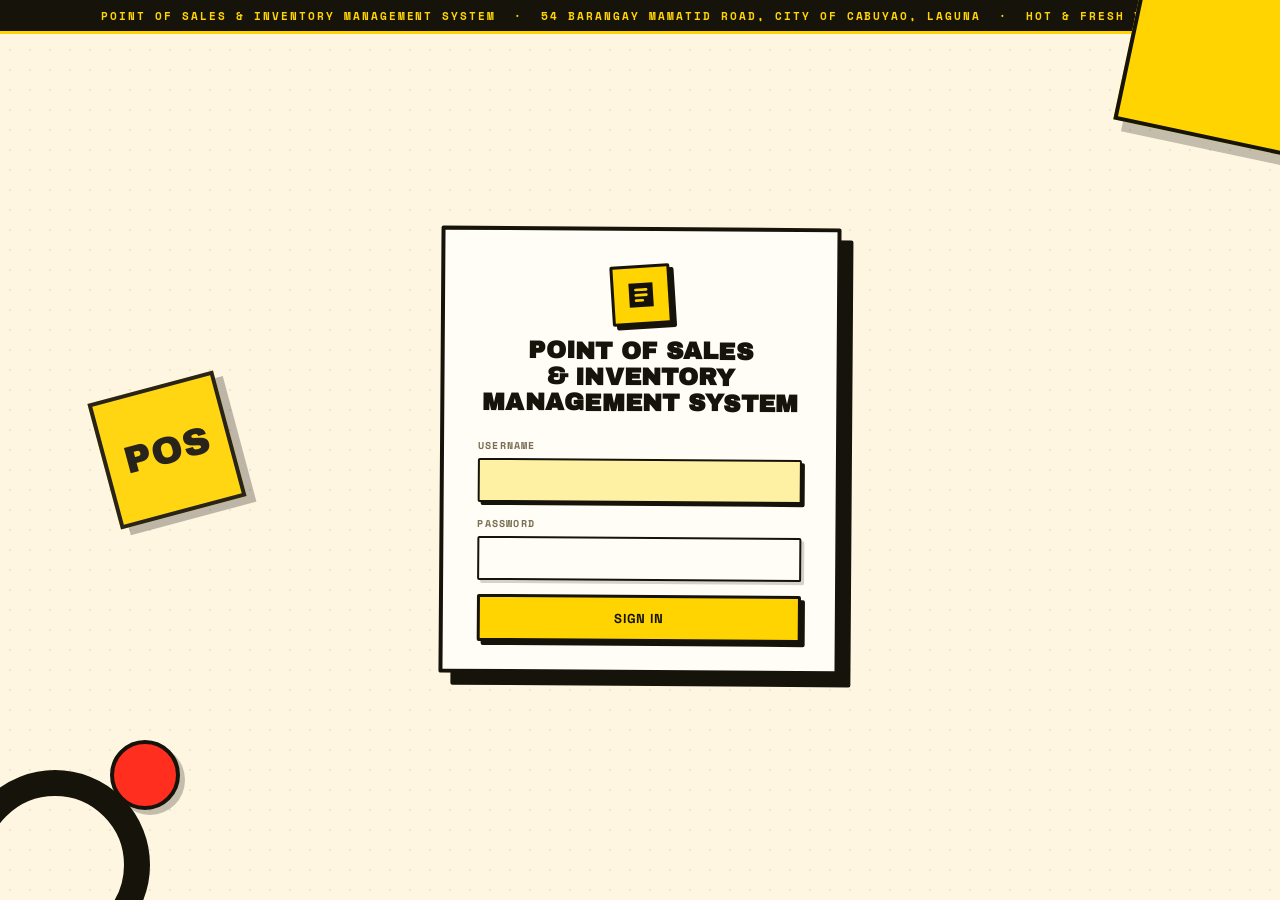
==== commit d36bc782: "fix(pos): persist note height and bump asset cache version" ====
--- a/docs/index.html
+++ b/docs/index.html
@@ -8,7 +8,7 @@
 <link rel="preconnect" href="https://fonts.googleapis.com">
 <link rel="preconnect" href="https://fonts.gstatic.com" crossorigin>
 <link href="https://fonts.googleapis.com/css2?family=Archivo+Black&family=Space+Grotesk:wght@400;500;600;700&family=Space+Mono:wght@400;700&display=swap" rel="stylesheet">
-<link rel="stylesheet" href="styles.css?v=44k">
+<link rel="stylesheet" href="styles.css?v=44l">
 </head>
 <body>
 
@@ -77,11 +77,11 @@
 <script src="js/00-core.js?v=44"></script>
 <script src="js/10-router-auth.js?v=44"></script>
 <script src="js/20-dashboard.js?v=44"></script>
-<script src="js/30-pos.js?v=44k"></script>
+<script src="js/30-pos.js?v=44l"></script>
 <script src="js/40-inventory.js?v=44"></script>
 <script src="js/45-recipes.js?v=44"></script>
 <script src="js/50-ingredients.js?v=44"></script>
-<script src="js/60-sales.js?v=44k"></script>
+<script src="js/60-sales.js?v=44l"></script>
 <script src="js/70-customers.js?v=44"></script>
 <script src="js/80-attendance.js?v=44"></script>
 <script src="js/85-logs.js?v=44"></script>
--- a/docs/styles.css
+++ b/docs/styles.css
@@ -279,9 +279,26 @@
 .disc-row select{flex:1;padding:5px 8px;border:2.5px solid var(--ink);border-radius:var(--r);background:var(--surface);font-weight:700;font-family:var(--font-m);font-size:10px;box-shadow:2.5px 2.5px 0 rgba(20,17,10,.18)}
 .disc-row .clear{font-family:var(--font-m);font-size:8px;font-weight:700;letter-spacing:.06em;color:var(--danger);padding:3px 6px;border:2px solid var(--danger);transition:.1s}
 .disc-row .clear:hover{background:var(--danger);color:#fff}
-.cust-row{margin:5px 0;display:flex;gap:5px;align-items:center}
+.cust-row{margin:5px 0;display:flex;gap:5px;align-items:center;position:relative}
 .cust-row .clbl{font-family:var(--font-m);font-size:8px;font-weight:700;letter-spacing:.12em;color:var(--mut);text-transform:uppercase;white-space:nowrap}
-.cust-row select{flex:1;padding:5px 8px;border:2.5px solid var(--ink);border-radius:var(--r);background:var(--surface);font-weight:700;font-family:var(--font-m);font-size:10px;box-shadow:2.5px 2.5px 0 rgba(20,17,10,.18)}
+.cust-picker{position:relative;flex:1;min-width:0}
+.cust-search{width:100%;padding:5px 8px;border:2.5px solid var(--ink);border-radius:var(--r);background:var(--surface);font-weight:700;font-family:var(--font-m);font-size:10px;box-shadow:2.5px 2.5px 0 rgba(20,17,10,.18);transition:.1s}
+.cust-search:focus{outline:none;background:var(--brand-l);box-shadow:3px 3px 0 var(--ink)}
+.cust-popup{display:none;position:absolute;left:0;right:0;top:calc(100% + 4px);z-index:60;background:var(--surface);border:2.5px solid var(--ink);border-radius:var(--r);box-shadow:4px 4px 0 var(--ink);padding:3px}
+.cust-popup-list{max-height:100px;overflow-y:auto;overscroll-behavior:contain;scrollbar-width:thin;scrollbar-color:var(--ink) var(--paper2)}
+.cust-popup-list::-webkit-scrollbar{width:6px;height:6px}
+.cust-popup-list::-webkit-scrollbar-thumb{background:var(--ink);border-radius:0}
+.cust-popup-list::-webkit-scrollbar-track{background:var(--paper2)}
+.cust-popup.open{display:block}
+.cust-popup.up{top:auto;bottom:calc(100% + 4px)}
+.cust-popup-item{display:flex;align-items:center;gap:8px;padding:7px 9px;border:2px solid transparent;border-radius:var(--r);cursor:pointer;font-family:var(--font-m);font-size:10px;font-weight:700;color:var(--ink);transition:.08s}
+.cust-popup-item:last-child{border-bottom:none}
+.cust-popup-item:hover,.cust-popup-item.active{background:var(--brand-l);border-color:var(--ink);box-shadow:2px 2px 0 rgba(20,17,10,.18)}
+.cust-popup-item.walkin{background:var(--paper2);border-top:2.5px dashed var(--border2);margin-top:3px;padding-top:9px;border-radius:0}
+.cust-popup-name{flex:1;min-width:0;overflow:hidden;text-overflow:ellipsis;white-space:nowrap}
+.cust-popup-sub{color:var(--mut);font-size:9px;font-weight:600;white-space:nowrap;flex:none;max-width:55%;overflow:hidden;text-overflow:ellipsis}
+.cust-popup-empty{padding:10px 9px;font-family:var(--font-m);font-size:9px;color:var(--mut);text-align:center;text-transform:uppercase;letter-spacing:.08em}
+@media(max-width:420px){.cust-popup-list{max-height:100px}.cust-popup-sub{max-width:45%}}
 .note-row{margin:5px 0}
 .note-row textarea{width:100%;min-height:38px;resize:vertical;padding:6px 8px;border:2.5px solid var(--ink);border-radius:var(--r);background:var(--surface);font-family:var(--font-m);font-size:10px;font-weight:600;box-shadow:2.5px 2.5px 0 rgba(20,17,10,.18)}
 .note-row textarea:focus{outline:none;background:var(--brand-l);box-shadow:3px 3px 0 var(--ink)}
